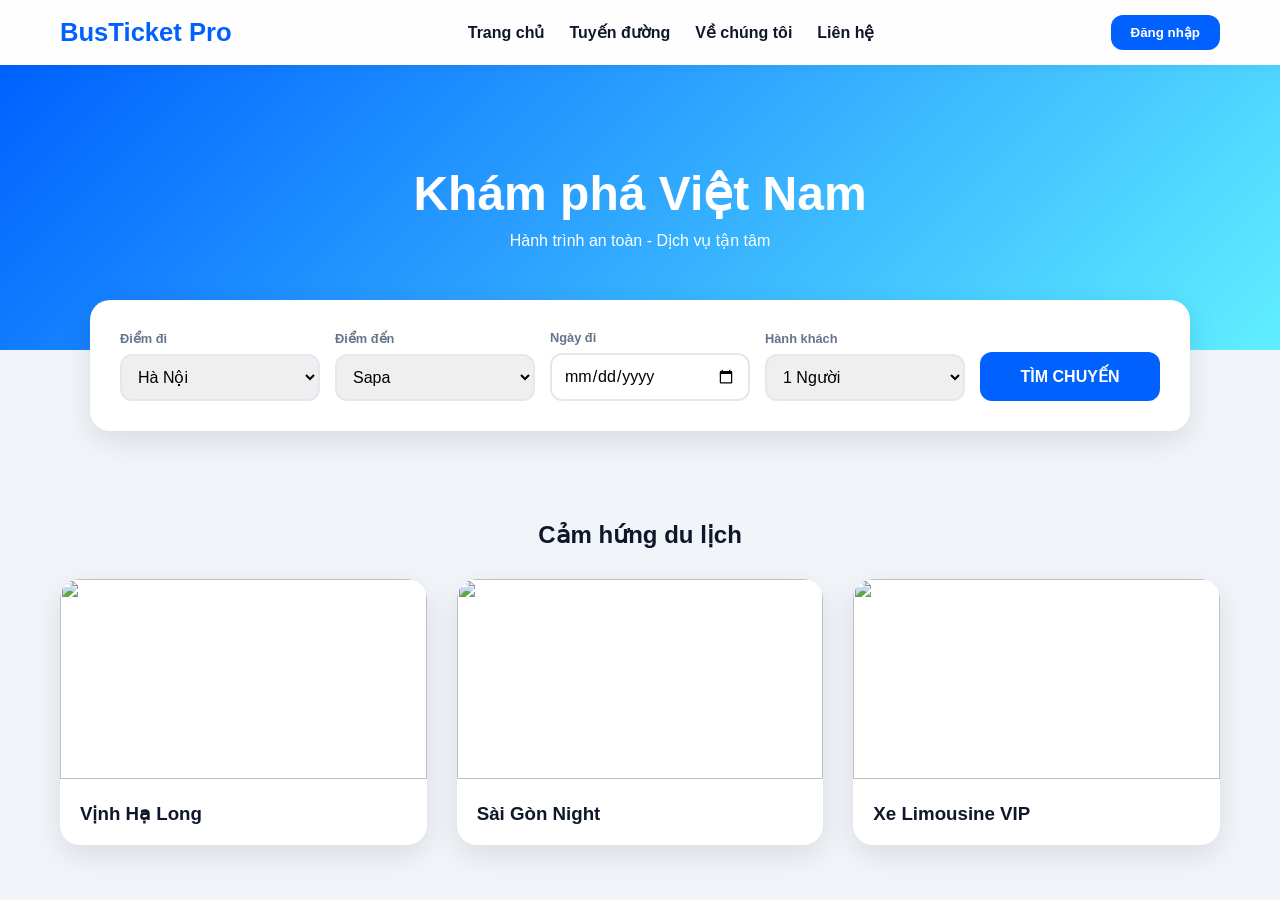
==== index.html @ 9fd5a4b6 "Hoan thanh du an" ====
<!DOCTYPE html>
<html lang="vi">
<head>
    <meta charset="UTF-8">
    <title>BusTicket Pro - Trang Chủ</title>
    <link rel="stylesheet" href="style.css">
    <link rel="stylesheet" href="https://cdnjs.cloudflare.com/ajax/libs/font-awesome/6.0.0/css/all.min.css">
</head>
<body>
    <nav class="navbar">
        <div class="nav-container">
            <a href="index.html" class="logo">BusTicket Pro</a>
            <ul class="nav-links">
                <li><a href="index.html">Trang chủ</a></li>
                <li><a href="routes.html">Tuyến đường</a></li>
                <li><a href="about.html">Về chúng tôi</a></li>
                <li><a href="contact.html">Liên hệ</a></li>
            </ul>
            <button class="btn-main" onclick="openModal()" style="padding: 10px 20px">Đăng nhập</button>
        </div>
    </nav>

    <header class="hero">
        <h1>Khám phá Việt Nam</h1>
        <p>Hành trình an toàn - Dịch vụ tận tâm</p>
    </header>

    <section class="search-card">
        <div><label>Điểm đi</label>
            <select>
                <option>Hà Nội</option>
                <option>Sài Gòn</option>
                <option>Đà Nẵng</option>
                <option>Thái Nguyên</option>
                <option>Hải Phòng</option>
                <option>Bắc Ninh</option>
            </select></div>
        <div><label>Điểm đến</label>
            <select>
                <option>Sapa</option>
                <option>Đà Lạt</option>
                <option>Phú Quốc</option>
                <option>Hội An</option>
                <option>Vũng Tàu</option>
                <option>Huế</option>
            </select></div>
        <div><label>Ngày đi</label><input type="date" value="2026/03/31"></div>
        <div><label>Hành khách</label>
            <select>
                <option>1 Người</option>
                <option>2 Người</option>
                <option>3 Người</option>
                <option>4 Người</option>
                <option>5 Người</option>
                <option>6 Người</option>
                <option>7 Người</option>
                <option>8 Người</option>
                <option>9 Người</option>
                <option>10 Người</option>
                <option>20 người</option>
                <option>30 người</option>
            </select>
        </div>
        <a href="search-results.html" class="btn-main">TÌM CHUYẾN</a>
    </section>

    <div class="container">
        <h2 style="text-align:center; margin-bottom:30px">Cảm hứng du lịch</h2>
        <div class="grid-3">
            <div class="card"><img src="https://images.unsplash.com/photo-1528127269322-539801943592?w=500"><div class="card-content"><h3>Vịnh Hạ Long</h3></div></div>
            <div class="card"><img src="https://images.unsplash.com/photo-1583417319070-4a69db38a482?w=500"><div class="card-content"><h3>Sài Gòn Night</h3></div></div>
            <div class="card"><img src="https://images.unsplash.com/photo-1544620347-c4fd4a3d5957?w=500"><div class="card-content"><h3>Xe Limousine VIP</h3></div></div>
        </div>
    </div>

    <div id="loginModal" class="modal">
        <div class="modal-content">
            <span onclick="closeModal()" style="position:absolute; right:20px; top:10px; cursor:pointer; font-size:20px">&times;</span>
            <h2 style="margin-bottom:20px">Đăng nhập</h2>
            <input type="text" placeholder="Email" style="margin-bottom:15px">
            <input type="password" placeholder="Mật khẩu" style="margin-bottom:15px">
            <button class="btn-main" style="width:100%">VÀO HỆ THỐNG</button>
        </div>
    </div>

    <script src="script.js"></script>
</body>
</html>
---- style.css ----
:root {
    --primary: #0061ff;
    --secondary: #60efff;
    --dark: #0f172a;
    --light: #f1f5f9;
    --white: #ffffff;
    --shadow: 0 10px 30px rgba(0,0,0,0.1);
}

* { margin: 0; padding: 0; box-sizing: border-box; font-family: 'Inter', sans-serif; }
body { background: var(--light); color: var(--dark); overflow-x: hidden; }

/* Navbar xịn */
.navbar { background: rgba(255, 255, 255, 0.9); backdrop-filter: blur(10px); position: sticky; top: 0; z-index: 1000; padding: 15px 0; box-shadow: 0 2px 10px rgba(0,0,0,0.05); }
.nav-container { max-width: 1200px; margin: 0 auto; display: flex; justify-content: space-between; align-items: center; padding: 0 20px; }
.logo { font-size: 1.6rem; font-weight: 800; color: var(--primary); text-decoration: none; }
.nav-links { display: flex; list-style: none; gap: 25px; }
.nav-links a { text-decoration: none; color: var(--dark); font-weight: 600; transition: 0.3s; cursor: pointer; }
.nav-links a:hover { color: var(--primary); }

/* Hero Section */
.hero { background: linear-gradient(135deg, var(--primary), var(--secondary)); padding: 100px 20px; text-align: center; color: white; }
.hero h1 { font-size: 3rem; font-weight: 800; margin-bottom: 10px; }

/* Search Box (Dạng Select - Hết phèn) */
.search-card { background: white; max-width: 1100px; margin: -50px auto 50px; padding: 30px; border-radius: 20px; box-shadow: var(--shadow); display: grid; grid-template-columns: repeat(4, 1fr) 180px; gap: 15px; align-items: flex-end; }
label { display: block; margin-bottom: 8px; font-weight: 700; color: #64748b; font-size: 0.8rem; }
select, input { width: 100%; padding: 12px; border: 2px solid #e2e8f0; border-radius: 12px; outline: none; font-size: 1rem; }
.btn-main { background: var(--primary); color: white; border: none; padding: 15px; border-radius: 12px; font-weight: 700; cursor: pointer; transition: 0.3s; text-decoration: none; text-align: center; }
.btn-main:hover { transform: translateY(-3px); box-shadow: 0 10px 20px rgba(0,97,255,0.3); }

/* Grid Tuyến đường & Ảnh du lịch */
.container { max-width: 1200px; margin: 0 auto; padding: 40px 20px; }
.grid-3 { display: grid; grid-template-columns: repeat(auto-fit, minmax(300px, 1fr)); gap: 30px; }
.card { background: white; border-radius: 20px; overflow: hidden; box-shadow: var(--shadow); transition: 0.3s; }
.card:hover { transform: translateY(-10px); }
.card img { width: 100%; height: 200px; object-fit: cover; }
.card-content { padding: 20px; }

/* Sơ đồ ghế (Sửa lỗi) */
.seat-grid { display: grid; grid-template-columns: repeat(4, 1fr); gap: 10px; max-width: 300px; margin: 20px auto; }
.seat { height: 50px; background: #e2e8f0; border-radius: 8px; display: flex; align-items: center; justify-content: center; cursor: pointer; font-weight: bold; }
.seat.selected { background: var(--primary); color: white; }
.seat.occupied { background: #cbd5e1; cursor: not-allowed; opacity: 0.5; }

/* Modal */
.modal { display: none; position: fixed; inset: 0; background: rgba(0,0,0,0.5); z-index: 2000; justify-content: center; align-items: center; }
.modal-content { background: white; padding: 40px; border-radius: 25px; width: 400px; position: relative; }
/* Thanh toán Checkout */
.checkout-container { display: none; background: white; padding: 40px; border-radius: 30px; box-shadow: var(--shadow); max-width: 600px; margin: 20px auto; animation: fadeIn 0.5s; }
.payment-methods { display: grid; grid-template-columns: 1fr 1fr; gap: 15px; margin: 20px 0; }
.method { border: 2px solid #e2e8f0; padding: 15px; border-radius: 15px; cursor: pointer; transition: 0.3s; display: flex; align-items: center; gap: 10px; font-weight: 600; }
.method.active { border-color: var(--primary); background: #f0f7ff; }

.qr-section { text-align: center; display: none; padding: 20px; background: #f8fafc; border-radius: 20px; margin-top: 20px; }
.qr-code { width: 200px; height: 200px; margin-bottom: 15px; border: 5px solid white; border-radius: 10px; }

/* Thông báo thành công */
.success-overlay { display: none; position: fixed; inset: 0; background: white; z-index: 3000; flex-direction: column; align-items: center; justify-content: center; text-align: center; }
.success-icon { font-size: 80px; color: #22c55e; margin-bottom: 20px; animation: scaleUp 0.5s cubic-bezier(0.175, 0.885, 0.32, 1.275); }

@keyframes fadeIn { from { opacity: 0; transform: translateY(20px); } to { opacity: 1; transform: translateY(0); } }
@keyframes scaleUp { from { transform: scale(0); } to { transform: scale(1); } }
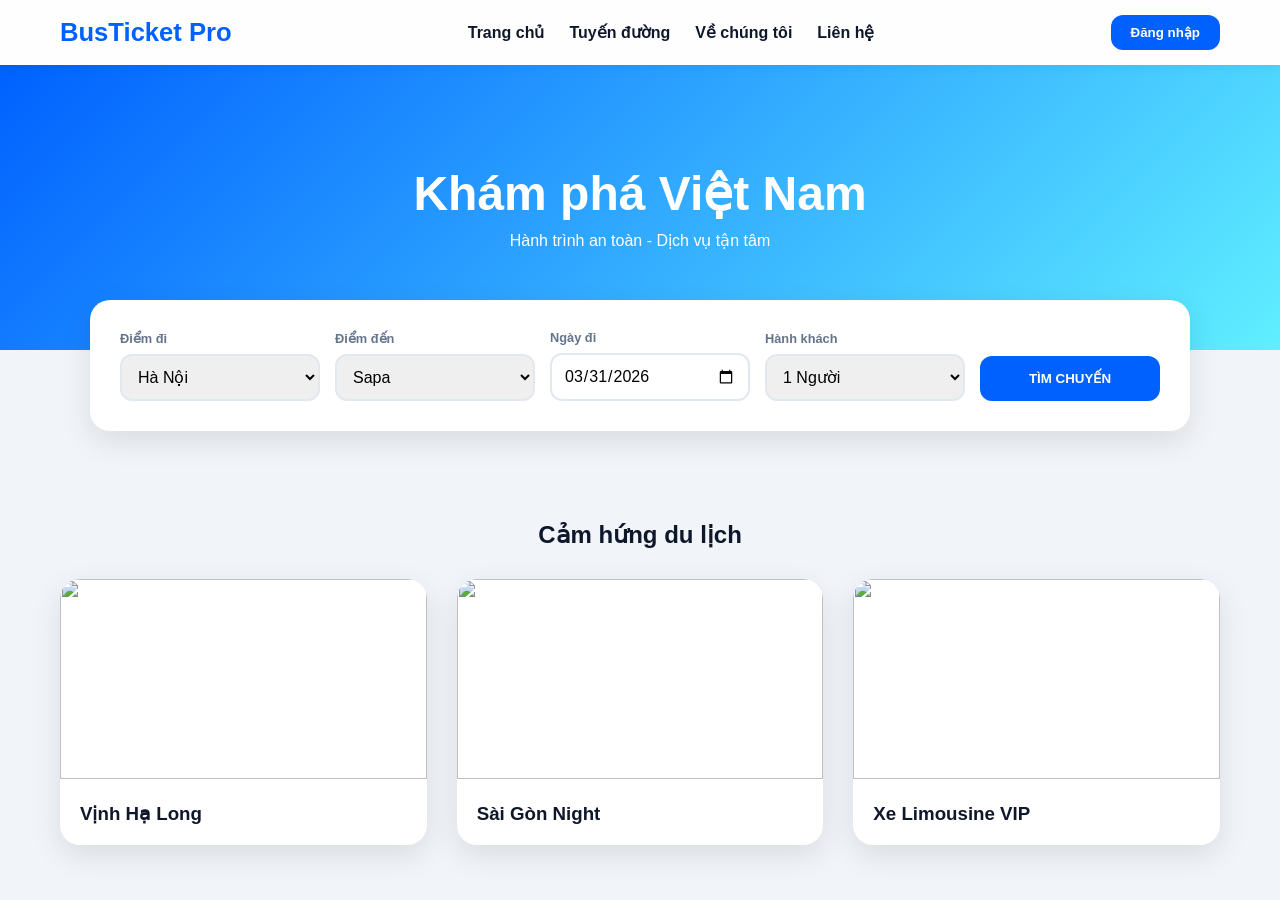
==== commit dbf1f66e: "Add files via upload" ====
--- a/index.html
+++ b/index.html
@@ -1,88 +1,88 @@
-<!DOCTYPE html>
-<html lang="vi">
-<head>
-    <meta charset="UTF-8">
-    <title>BusTicket Pro - Trang Chủ</title>
-    <link rel="stylesheet" href="style.css">
-    <link rel="stylesheet" href="https://cdnjs.cloudflare.com/ajax/libs/font-awesome/6.0.0/css/all.min.css">
-</head>
-<body>
-    <nav class="navbar">
-        <div class="nav-container">
-            <a href="index.html" class="logo">BusTicket Pro</a>
-            <ul class="nav-links">
-                <li><a href="index.html">Trang chủ</a></li>
-                <li><a href="routes.html">Tuyến đường</a></li>
-                <li><a href="about.html">Về chúng tôi</a></li>
-                <li><a href="contact.html">Liên hệ</a></li>
-            </ul>
-            <button class="btn-main" onclick="openModal()" style="padding: 10px 20px">Đăng nhập</button>
-        </div>
-    </nav>
-
-    <header class="hero">
-        <h1>Khám phá Việt Nam</h1>
-        <p>Hành trình an toàn - Dịch vụ tận tâm</p>
-    </header>
-
-    <section class="search-card">
-        <div><label>Điểm đi</label>
-            <select>
-                <option>Hà Nội</option>
-                <option>Sài Gòn</option>
-                <option>Đà Nẵng</option>
-                <option>Thái Nguyên</option>
-                <option>Hải Phòng</option>
-                <option>Bắc Ninh</option>
-            </select></div>
-        <div><label>Điểm đến</label>
-            <select>
-                <option>Sapa</option>
-                <option>Đà Lạt</option>
-                <option>Phú Quốc</option>
-                <option>Hội An</option>
-                <option>Vũng Tàu</option>
-                <option>Huế</option>
-            </select></div>
-        <div><label>Ngày đi</label><input type="date" value="2026/03/31"></div>
-        <div><label>Hành khách</label>
-            <select>
-                <option>1 Người</option>
-                <option>2 Người</option>
-                <option>3 Người</option>
-                <option>4 Người</option>
-                <option>5 Người</option>
-                <option>6 Người</option>
-                <option>7 Người</option>
-                <option>8 Người</option>
-                <option>9 Người</option>
-                <option>10 Người</option>
-                <option>20 người</option>
-                <option>30 người</option>
-            </select>
-        </div>
-        <a href="search-results.html" class="btn-main">TÌM CHUYẾN</a>
-    </section>
-
-    <div class="container">
-        <h2 style="text-align:center; margin-bottom:30px">Cảm hứng du lịch</h2>
-        <div class="grid-3">
-            <div class="card"><img src="https://images.unsplash.com/photo-1528127269322-539801943592?w=500"><div class="card-content"><h3>Vịnh Hạ Long</h3></div></div>
-            <div class="card"><img src="https://images.unsplash.com/photo-1583417319070-4a69db38a482?w=500"><div class="card-content"><h3>Sài Gòn Night</h3></div></div>
-            <div class="card"><img src="https://images.unsplash.com/photo-1544620347-c4fd4a3d5957?w=500"><div class="card-content"><h3>Xe Limousine VIP</h3></div></div>
-        </div>
-    </div>
-
-    <div id="loginModal" class="modal">
-        <div class="modal-content">
-            <span onclick="closeModal()" style="position:absolute; right:20px; top:10px; cursor:pointer; font-size:20px">&times;</span>
-            <h2 style="margin-bottom:20px">Đăng nhập</h2>
-            <input type="text" placeholder="Email" style="margin-bottom:15px">
-            <input type="password" placeholder="Mật khẩu" style="margin-bottom:15px">
-            <button class="btn-main" style="width:100%">VÀO HỆ THỐNG</button>
-        </div>
-    </div>
-
-    <script src="script.js"></script>
-</body>
+<!DOCTYPE html>
+<html lang="vi">
+<head>
+    <meta charset="UTF-8">
+    <title>BusTicket Pro - Trang Chủ</title>
+    <link rel="stylesheet" href="style.css">
+    <link rel="stylesheet" href="https://cdnjs.cloudflare.com/ajax/libs/font-awesome/6.0.0/css/all.min.css">
+</head>
+<body>
+    <nav class="navbar">
+        <div class="nav-container">
+            <a href="index.html" class="logo">BusTicket Pro</a>
+            <ul class="nav-links">
+                <li><a href="index.html">Trang chủ</a></li>
+                <li><a href="routes.html">Tuyến đường</a></li>
+                <li><a href="about.html">Về chúng tôi</a></li>
+                <li><a href="contact.html">Liên hệ</a></li>
+            </ul>
+            <button class="btn-main" onclick="openModal()" style="padding: 10px 20px">Đăng nhập</button>
+        </div>
+    </nav>
+
+    <header class="hero">
+        <h1>Khám phá Việt Nam</h1>
+        <p>Hành trình an toàn - Dịch vụ tận tâm</p>
+    </header>
+
+    <section class="search-card">
+        <div><label>Điểm đi</label>
+            <select id="departure-select">
+                <option>Hà Nội</option>
+                <option>Sài Gòn</option>
+                <option>Đà Nẵng</option>
+                <option>Thái Nguyên</option>
+                <option>Hải Phòng</option>
+                <option>Bắc Ninh</option>
+            </select></div>
+        <div><label>Điểm đến</label>
+            <select id="destination-select">
+                <option>Sapa</option>
+                <option>Đà Lạt</option>
+                <option>Phú Quốc</option>
+                <option>Hội An</option>
+                <option>Vũng Tàu</option>
+                <option>Huế</option>
+            </select></div>
+        <div><label>Ngày đi</label><input type="date" id="trip-date" value="2026-03-31"></div>
+        <div><label>Hành khách</label>
+            <select id="passengers-select">
+                <option>1 Người</option>
+                <option>2 Người</option>
+                <option>3 Người</option>
+                <option>4 Người</option>
+                <option>5 Người</option>
+                <option>6 Người</option>
+                <option>7 Người</option>
+                <option>8 Người</option>
+                <option>9 Người</option>
+                <option>10 Người</option>
+                <option>20 người</option>
+                <option>30 người</option>
+            </select>
+        </div>
+        <button id="search-route-btn" class="btn-main">TÌM CHUYẾN</button>
+    </section>
+
+    <div class="container">
+        <h2 style="text-align:center; margin-bottom:30px">Cảm hứng du lịch</h2>
+        <div class="grid-3">
+            <div class="card"><img src="https://images.unsplash.com/photo-1528127269322-539801943592?w=500"><div class="card-content"><h3>Vịnh Hạ Long</h3></div></div>
+            <div class="card"><img src="https://images.unsplash.com/photo-1583417319070-4a69db38a482?w=500"><div class="card-content"><h3>Sài Gòn Night</h3></div></div>
+            <div class="card"><img src="https://images.unsplash.com/photo-1544620347-c4fd4a3d5957?w=500"><div class="card-content"><h3>Xe Limousine VIP</h3></div></div>
+        </div>
+    </div>
+
+    <div id="loginModal" class="modal">
+        <div class="modal-content">
+            <span onclick="closeModal()" style="position:absolute; right:20px; top:10px; cursor:pointer; font-size:20px">&times;</span>
+            <h2 style="margin-bottom:20px">Đăng nhập</h2>
+            <input type="text" placeholder="Email" style="margin-bottom:15px">
+            <input type="password" placeholder="Mật khẩu" style="margin-bottom:15px">
+            <button class="btn-main" style="width:100%">VÀO HỆ THỐNG</button>
+        </div>
+    </div>
+
+    <script src="script.js"></script>
+</body>
 </html>
--- a/style.css
+++ b/style.css
@@ -1,63 +1,63 @@
-:root {
-    --primary: #0061ff;
-    --secondary: #60efff;
-    --dark: #0f172a;
-    --light: #f1f5f9;
-    --white: #ffffff;
-    --shadow: 0 10px 30px rgba(0,0,0,0.1);
-}
-
-* { margin: 0; padding: 0; box-sizing: border-box; font-family: 'Inter', sans-serif; }
-body { background: var(--light); color: var(--dark); overflow-x: hidden; }
-
-/* Navbar xịn */
-.navbar { background: rgba(255, 255, 255, 0.9); backdrop-filter: blur(10px); position: sticky; top: 0; z-index: 1000; padding: 15px 0; box-shadow: 0 2px 10px rgba(0,0,0,0.05); }
-.nav-container { max-width: 1200px; margin: 0 auto; display: flex; justify-content: space-between; align-items: center; padding: 0 20px; }
-.logo { font-size: 1.6rem; font-weight: 800; color: var(--primary); text-decoration: none; }
-.nav-links { display: flex; list-style: none; gap: 25px; }
-.nav-links a { text-decoration: none; color: var(--dark); font-weight: 600; transition: 0.3s; cursor: pointer; }
-.nav-links a:hover { color: var(--primary); }
-
-/* Hero Section */
-.hero { background: linear-gradient(135deg, var(--primary), var(--secondary)); padding: 100px 20px; text-align: center; color: white; }
-.hero h1 { font-size: 3rem; font-weight: 800; margin-bottom: 10px; }
-
-/* Search Box (Dạng Select - Hết phèn) */
-.search-card { background: white; max-width: 1100px; margin: -50px auto 50px; padding: 30px; border-radius: 20px; box-shadow: var(--shadow); display: grid; grid-template-columns: repeat(4, 1fr) 180px; gap: 15px; align-items: flex-end; }
-label { display: block; margin-bottom: 8px; font-weight: 700; color: #64748b; font-size: 0.8rem; }
-select, input { width: 100%; padding: 12px; border: 2px solid #e2e8f0; border-radius: 12px; outline: none; font-size: 1rem; }
-.btn-main { background: var(--primary); color: white; border: none; padding: 15px; border-radius: 12px; font-weight: 700; cursor: pointer; transition: 0.3s; text-decoration: none; text-align: center; }
-.btn-main:hover { transform: translateY(-3px); box-shadow: 0 10px 20px rgba(0,97,255,0.3); }
-
-/* Grid Tuyến đường & Ảnh du lịch */
-.container { max-width: 1200px; margin: 0 auto; padding: 40px 20px; }
-.grid-3 { display: grid; grid-template-columns: repeat(auto-fit, minmax(300px, 1fr)); gap: 30px; }
-.card { background: white; border-radius: 20px; overflow: hidden; box-shadow: var(--shadow); transition: 0.3s; }
-.card:hover { transform: translateY(-10px); }
-.card img { width: 100%; height: 200px; object-fit: cover; }
-.card-content { padding: 20px; }
-
-/* Sơ đồ ghế (Sửa lỗi) */
-.seat-grid { display: grid; grid-template-columns: repeat(4, 1fr); gap: 10px; max-width: 300px; margin: 20px auto; }
-.seat { height: 50px; background: #e2e8f0; border-radius: 8px; display: flex; align-items: center; justify-content: center; cursor: pointer; font-weight: bold; }
-.seat.selected { background: var(--primary); color: white; }
-.seat.occupied { background: #cbd5e1; cursor: not-allowed; opacity: 0.5; }
-
-/* Modal */
-.modal { display: none; position: fixed; inset: 0; background: rgba(0,0,0,0.5); z-index: 2000; justify-content: center; align-items: center; }
-.modal-content { background: white; padding: 40px; border-radius: 25px; width: 400px; position: relative; }
-/* Thanh toán Checkout */
-.checkout-container { display: none; background: white; padding: 40px; border-radius: 30px; box-shadow: var(--shadow); max-width: 600px; margin: 20px auto; animation: fadeIn 0.5s; }
-.payment-methods { display: grid; grid-template-columns: 1fr 1fr; gap: 15px; margin: 20px 0; }
-.method { border: 2px solid #e2e8f0; padding: 15px; border-radius: 15px; cursor: pointer; transition: 0.3s; display: flex; align-items: center; gap: 10px; font-weight: 600; }
-.method.active { border-color: var(--primary); background: #f0f7ff; }
-
-.qr-section { text-align: center; display: none; padding: 20px; background: #f8fafc; border-radius: 20px; margin-top: 20px; }
-.qr-code { width: 200px; height: 200px; margin-bottom: 15px; border: 5px solid white; border-radius: 10px; }
-
-/* Thông báo thành công */
-.success-overlay { display: none; position: fixed; inset: 0; background: white; z-index: 3000; flex-direction: column; align-items: center; justify-content: center; text-align: center; }
-.success-icon { font-size: 80px; color: #22c55e; margin-bottom: 20px; animation: scaleUp 0.5s cubic-bezier(0.175, 0.885, 0.32, 1.275); }
-
-@keyframes fadeIn { from { opacity: 0; transform: translateY(20px); } to { opacity: 1; transform: translateY(0); } }
+:root {
+    --primary: #0061ff;
+    --secondary: #60efff;
+    --dark: #0f172a;
+    --light: #f1f5f9;
+    --white: #ffffff;
+    --shadow: 0 10px 30px rgba(0,0,0,0.1);
+}
+
+* { margin: 0; padding: 0; box-sizing: border-box; font-family: 'Inter', sans-serif; }
+body { background: var(--light); color: var(--dark); overflow-x: hidden; }
+
+/* Navbar xịn */
+.navbar { background: rgba(255, 255, 255, 0.9); backdrop-filter: blur(10px); position: sticky; top: 0; z-index: 1000; padding: 15px 0; box-shadow: 0 2px 10px rgba(0,0,0,0.05); }
+.nav-container { max-width: 1200px; margin: 0 auto; display: flex; justify-content: space-between; align-items: center; padding: 0 20px; }
+.logo { font-size: 1.6rem; font-weight: 800; color: var(--primary); text-decoration: none; }
+.nav-links { display: flex; list-style: none; gap: 25px; }
+.nav-links a { text-decoration: none; color: var(--dark); font-weight: 600; transition: 0.3s; cursor: pointer; }
+.nav-links a:hover { color: var(--primary); }
+
+/* Hero Section */
+.hero { background: linear-gradient(135deg, var(--primary), var(--secondary)); padding: 100px 20px; text-align: center; color: white; }
+.hero h1 { font-size: 3rem; font-weight: 800; margin-bottom: 10px; }
+
+/* Search Box (Dạng Select - Hết phèn) */
+.search-card { background: white; max-width: 1100px; margin: -50px auto 50px; padding: 30px; border-radius: 20px; box-shadow: var(--shadow); display: grid; grid-template-columns: repeat(4, 1fr) 180px; gap: 15px; align-items: flex-end; }
+label { display: block; margin-bottom: 8px; font-weight: 700; color: #64748b; font-size: 0.8rem; }
+select, input { width: 100%; padding: 12px; border: 2px solid #e2e8f0; border-radius: 12px; outline: none; font-size: 1rem; }
+.btn-main { background: var(--primary); color: white; border: none; padding: 15px; border-radius: 12px; font-weight: 700; cursor: pointer; transition: 0.3s; text-decoration: none; text-align: center; }
+.btn-main:hover { transform: translateY(-3px); box-shadow: 0 10px 20px rgba(0,97,255,0.3); }
+
+/* Grid Tuyến đường & Ảnh du lịch */
+.container { max-width: 1200px; margin: 0 auto; padding: 40px 20px; }
+.grid-3 { display: grid; grid-template-columns: repeat(auto-fit, minmax(300px, 1fr)); gap: 30px; }
+.card { background: white; border-radius: 20px; overflow: hidden; box-shadow: var(--shadow); transition: 0.3s; }
+.card:hover { transform: translateY(-10px); }
+.card img { width: 100%; height: 200px; object-fit: cover; }
+.card-content { padding: 20px; }
+
+/* Sơ đồ ghế (Sửa lỗi) */
+.seat-grid { display: grid; grid-template-columns: repeat(4, 1fr); gap: 10px; max-width: 300px; margin: 20px auto; }
+.seat { height: 50px; background: #e2e8f0; border-radius: 8px; display: flex; align-items: center; justify-content: center; cursor: pointer; font-weight: bold; }
+.seat.selected { background: var(--primary); color: white; }
+.seat.occupied { background: #cbd5e1; cursor: not-allowed; opacity: 0.5; }
+
+/* Modal */
+.modal { display: none; position: fixed; inset: 0; background: rgba(0,0,0,0.5); z-index: 2000; justify-content: center; align-items: center; }
+.modal-content { background: white; padding: 40px; border-radius: 25px; width: 400px; position: relative; }
+/* Thanh toán Checkout */
+.checkout-container { display: none; background: white; padding: 40px; border-radius: 30px; box-shadow: var(--shadow); max-width: 600px; margin: 20px auto; animation: fadeIn 0.5s; }
+.payment-methods { display: grid; grid-template-columns: 1fr 1fr; gap: 15px; margin: 20px 0; }
+.method { border: 2px solid #e2e8f0; padding: 15px; border-radius: 15px; cursor: pointer; transition: 0.3s; display: flex; align-items: center; gap: 10px; font-weight: 600; }
+.method.active { border-color: var(--primary); background: #f0f7ff; }
+
+.qr-section { text-align: center; display: none; padding: 20px; background: #f8fafc; border-radius: 20px; margin-top: 20px; }
+.qr-code { width: 200px; height: 200px; margin-bottom: 15px; border: 5px solid white; border-radius: 10px; }
+
+/* Thông báo thành công */
+.success-overlay { display: none; position: fixed; inset: 0; background: white; z-index: 3000; flex-direction: column; align-items: center; justify-content: center; text-align: center; }
+.success-icon { font-size: 80px; color: #22c55e; margin-bottom: 20px; animation: scaleUp 0.5s cubic-bezier(0.175, 0.885, 0.32, 1.275); }
+
+@keyframes fadeIn { from { opacity: 0; transform: translateY(20px); } to { opacity: 1; transform: translateY(0); } }
 @keyframes scaleUp { from { transform: scale(0); } to { transform: scale(1); } }
